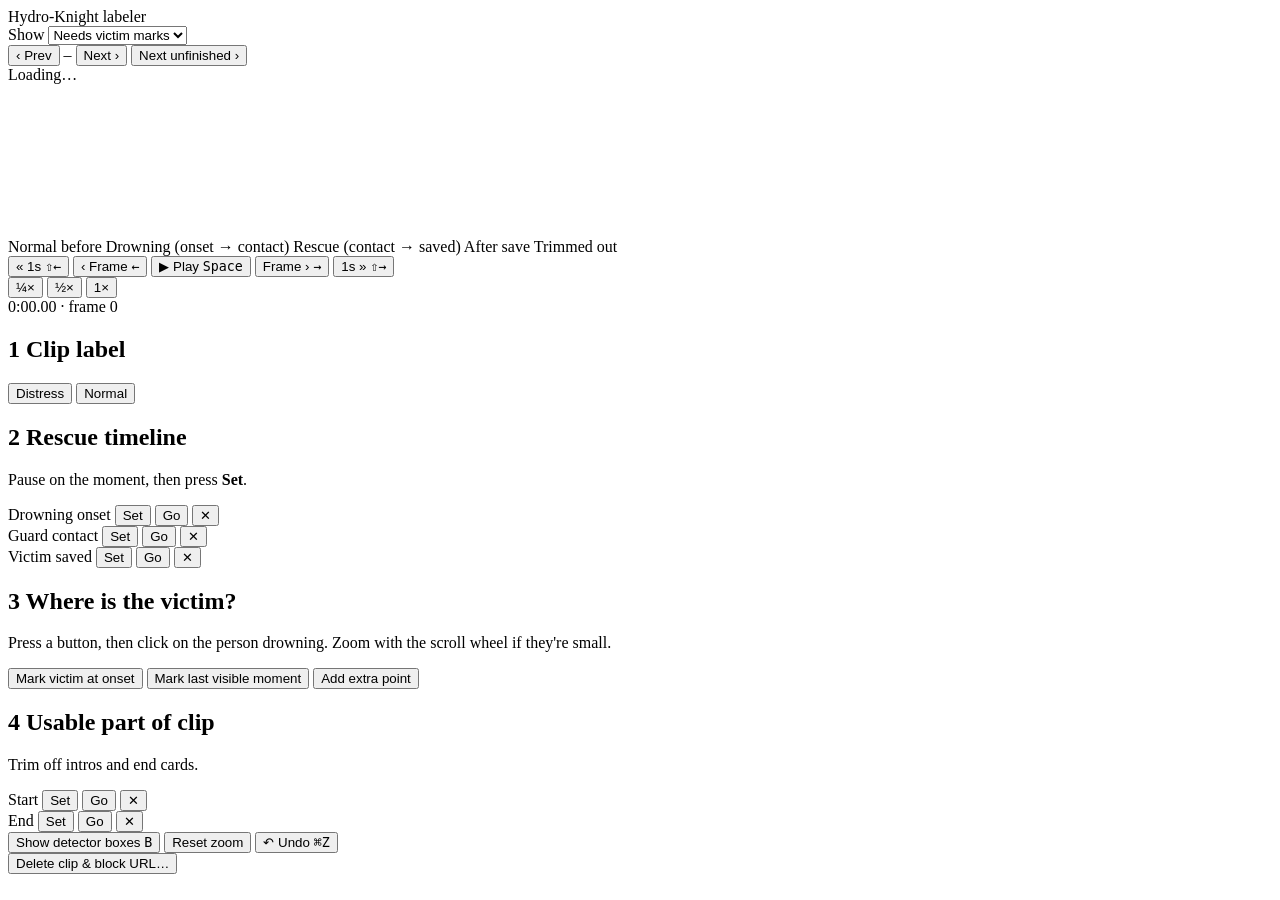
==== src/hydro_knight/annotate/static/index.html @ c94e8e6b "Replace the tkinter annotator with a browser labeler for rescue timelines and victim positions A loc" ====
<!doctype html>
<html lang="en">
<head>
  <meta charset="utf-8">
  <meta name="viewport" content="width=device-width, initial-scale=1">
  <title>Hydro-Knight Labeler</title>
  <link rel="stylesheet" href="/static/style.css">
</head>
<body>
  <header class="topbar">
    <div class="brand">Hydro-Knight labeler</div>
    <label class="filter">
      Show
      <select id="filter">
        <option value="needs_victim">Needs victim marks</option>
        <option value="distress">All rescue clips</option>
        <option value="unlabeled">Unlabeled</option>
        <option value="all">All clips</option>
      </select>
    </label>
    <div class="nav">
      <button id="prev" class="btn ghost" title="Previous clip">‹ Prev</button>
      <span id="counter" class="counter">–</span>
      <button id="next" class="btn ghost" title="Next clip">Next ›</button>
      <button id="nextTodo" class="btn" title="Next clip that still needs marks">Next unfinished ›</button>
    </div>
    <div id="saveState" class="pill">Loading…</div>
  </header>

  <main class="layout">
    <section class="left">
      <div class="clipline">
        <span id="clipId" class="mono"></span>
        <span id="clipNotes" class="muted"></span>
      </div>

      <div id="stage" class="stage">
        <div id="zoomer" class="zoomer">
          <video id="video" preload="auto" playsinline muted></video>
          <canvas id="overlay"></canvas>
        </div>
        <div id="armBanner" class="arm-banner" hidden>
          <span id="armText">Click on the victim</span>
          <button id="armCancel" class="btn small ghost">Cancel <kbd>Esc</kbd></button>
        </div>
        <div id="zoomBadge" class="zoom-badge" hidden>1.0×</div>
        <div id="emptyState" class="empty-state" hidden>No clips match this filter.</div>
      </div>

      <div id="timeline" class="timeline" title="Click to jump">
        <div id="tlSegments" class="tl-segments"></div>
        <div id="tlMarks" class="tl-marks"></div>
        <div id="tlHead" class="tl-head"></div>
      </div>
      <div class="legend">
        <span><i class="sw normal"></i>Normal before</span>
        <span><i class="sw distress"></i>Drowning (onset → contact)</span>
        <span><i class="sw rescue"></i>Rescue (contact → saved)</span>
        <span><i class="sw after"></i>After save</span>
        <span><i class="sw trimmed"></i>Trimmed out</span>
      </div>

      <div class="transport">
        <button class="btn" data-act="back1s" title="Back 1 second">« 1s <kbd>⇧←</kbd></button>
        <button class="btn" data-act="backFrame" title="Back one frame">‹ Frame <kbd>←</kbd></button>
        <button id="playBtn" class="btn primary wide" data-act="play">▶ Play <kbd>Space</kbd></button>
        <button class="btn" data-act="fwdFrame" title="Forward one frame">Frame › <kbd>→</kbd></button>
        <button class="btn" data-act="fwd1s" title="Forward 1 second">1s » <kbd>⇧→</kbd></button>
        <div class="speeds" role="group" aria-label="Playback speed">
          <button class="btn chip" data-speed="0.25">¼×</button>
          <button class="btn chip" data-speed="0.5">½×</button>
          <button class="btn chip active" data-speed="1">1×</button>
        </div>
        <div id="clock" class="clock mono">0:00.00 · frame 0</div>
      </div>
    </section>

    <aside class="panel">
      <div class="card">
        <h2><span class="step">1</span> Clip label <span id="chkLabel" class="chk"></span></h2>
        <div class="seg">
          <button class="btn toggle" data-label="distress">Distress</button>
          <button class="btn toggle" data-label="normal">Normal</button>
        </div>
      </div>

      <div class="card" id="eventCard">
        <h2><span class="step">2</span> Rescue timeline <span id="chkTimes" class="chk"></span></h2>
        <p class="hint">Pause on the moment, then press <b>Set</b>.</p>
        <div class="row" data-field="start">
          <span class="name"><i class="sw distress"></i>Drowning onset</span>
          <span class="val mono" data-val></span>
          <button class="btn small" data-set>Set</button>
          <button class="btn small ghost" data-go title="Jump here">Go</button>
          <button class="btn small ghost danger" data-clear title="Clear">✕</button>
        </div>
        <div class="row" data-field="contact">
          <span class="name"><i class="sw rescue"></i>Guard contact</span>
          <span class="val mono" data-val></span>
          <button class="btn small" data-set>Set</button>
          <button class="btn small ghost" data-go title="Jump here">Go</button>
          <button class="btn small ghost danger" data-clear title="Clear">✕</button>
        </div>
        <div class="row" data-field="end">
          <span class="name"><i class="sw after"></i>Victim saved</span>
          <span class="val mono" data-val></span>
          <button class="btn small" data-set>Set</button>
          <button class="btn small ghost" data-go title="Jump here">Go</button>
          <button class="btn small ghost danger" data-clear title="Clear">✕</button>
        </div>
        <p id="eventWarn" class="warn" hidden></p>
      </div>

      <div class="card" id="victimCard">
        <h2><span class="step">3</span> Where is the victim? <span id="chkVictim" class="chk"></span></h2>
        <p class="hint">Press a button, then click on the person drowning. Zoom with the scroll wheel if they're small.</p>
        <div class="stack">
          <button class="btn arm" data-arm="onset">Mark victim at onset</button>
          <button class="btn arm" data-arm="last_seen">Mark last visible moment</button>
          <button class="btn arm ghost" data-arm="extra">Add extra point</button>
        </div>
        <ul id="markList" class="marks"></ul>
      </div>

      <div class="card">
        <h2><span class="step">4</span> Usable part of clip</h2>
        <p class="hint">Trim off intros and end cards.</p>
        <div class="row" data-field="trimStart">
          <span class="name">Start</span>
          <span class="val mono" data-val></span>
          <button class="btn small" data-set>Set</button>
          <button class="btn small ghost" data-go>Go</button>
          <button class="btn small ghost danger" data-clear title="Reset">✕</button>
        </div>
        <div class="row" data-field="trimEnd">
          <span class="name">End</span>
          <span class="val mono" data-val></span>
          <button class="btn small" data-set>Set</button>
          <button class="btn small ghost" data-go>Go</button>
          <button class="btn small ghost danger" data-clear title="Reset">✕</button>
        </div>
      </div>

      <div class="card tools">
        <button id="boxesBtn" class="btn toggle" title="Show what the detector found on this frame">Show detector boxes <kbd>B</kbd></button>
        <button id="zoomReset" class="btn ghost">Reset zoom</button>
        <button id="undoBtn" class="btn ghost">↶ Undo <kbd>⌘Z</kbd></button>
      </div>

      <div class="card danger-zone">
        <button id="deleteBtn" class="btn danger">Delete clip &amp; block URL…</button>
      </div>
    </aside>
  </main>

  <div id="modal" class="modal" hidden>
    <div class="modal-box">
      <h3>Delete this clip?</h3>
      <p>The video file is removed and its URL is added to the blocklist so it is never collected again. This can't be undone from here.</p>
      <div class="modal-actions">
        <button id="modalCancel" class="btn ghost">Cancel</button>
        <button id="modalConfirm" class="btn danger">Delete</button>
      </div>
    </div>
  </div>

  <div id="toasts" class="toasts" aria-live="polite"></div>
  <script src="/static/app.js"></script>
</body>
</html>
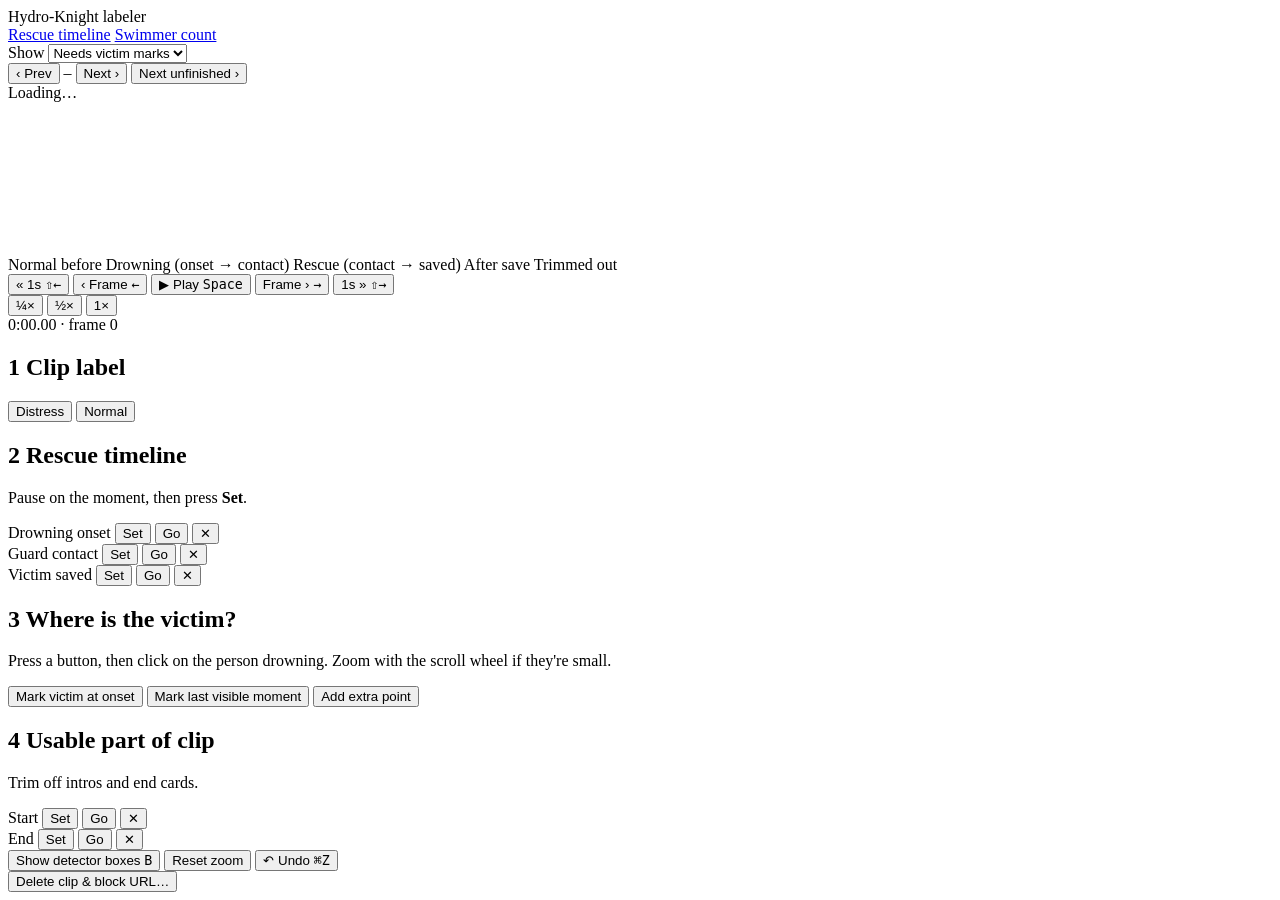
==== commit 7dc048e3: "Add a Swimmer count tab to the labeler for per-frame person counts The labeler now has two tabs: Res" ====
--- a/src/hydro_knight/annotate/static/index.html
+++ b/src/hydro_knight/annotate/static/index.html
@@ -9,6 +9,10 @@
 <body>
   <header class="topbar">
     <div class="brand">Hydro-Knight labeler</div>
+    <nav class="tabs" aria-label="Labeling task">
+      <a class="tab active" href="/" aria-current="page">Rescue timeline</a>
+      <a class="tab" href="/count">Swimmer count</a>
+    </nav>
     <label class="filter">
       Show
       <select id="filter">
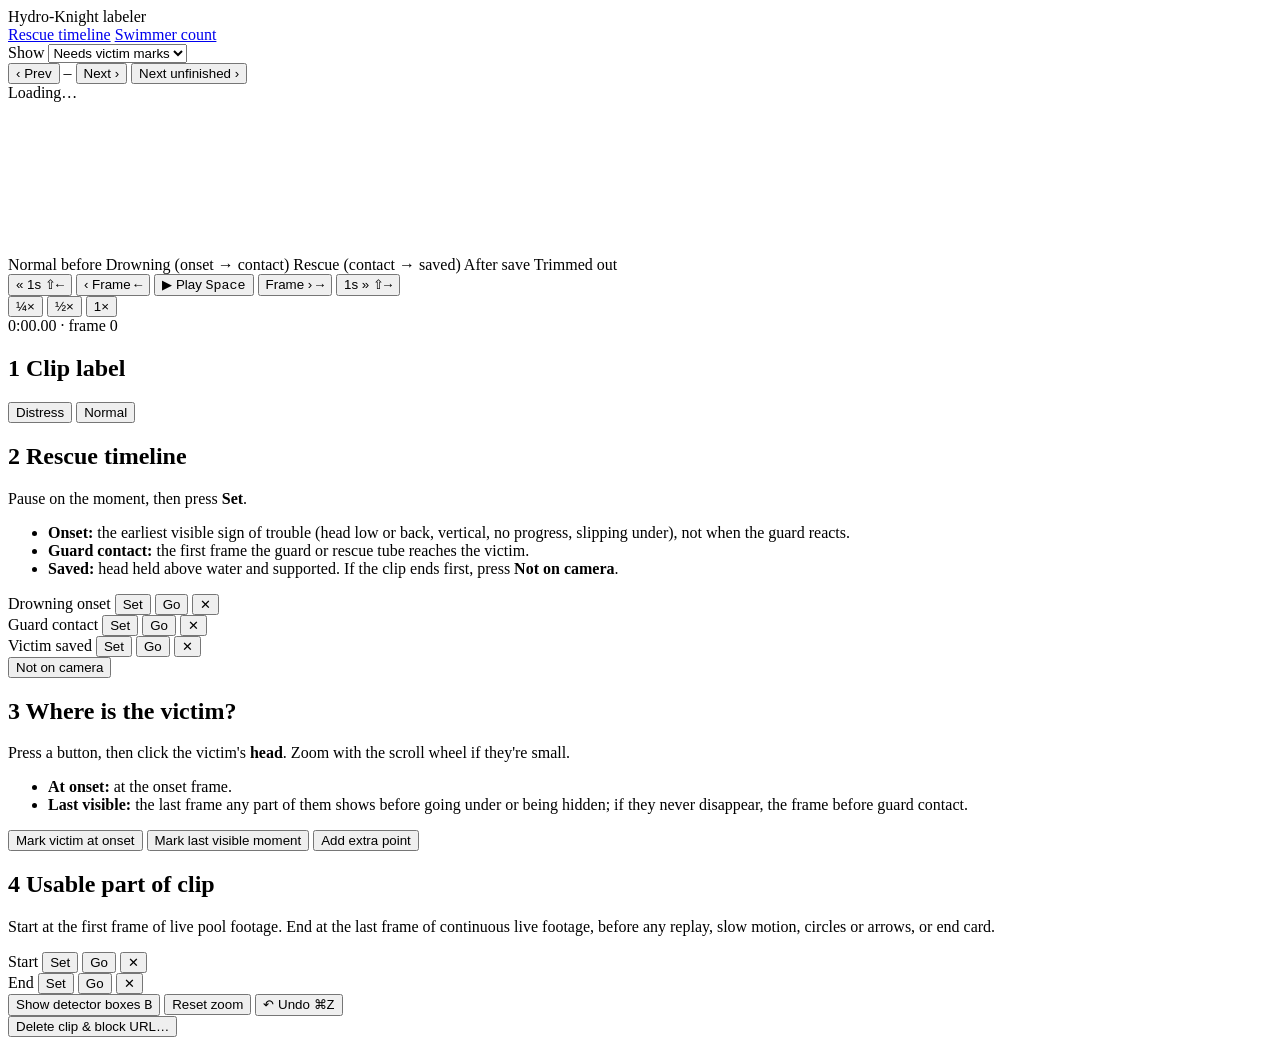
==== commit 668d43c7: "Keep half-finished rescue events and support saves that happen off camera Clearing "Victim saved" us" ====
--- a/src/hydro_knight/annotate/static/index.html
+++ b/src/hydro_knight/annotate/static/index.html
@@ -91,6 +91,11 @@
       <div class="card" id="eventCard">
         <h2><span class="step">2</span> Rescue timeline <span id="chkTimes" class="chk"></span></h2>
         <p class="hint">Pause on the moment, then press <b>Set</b>.</p>
+        <ul class="protocol">
+          <li><b>Onset:</b> the earliest visible sign of trouble (head low or back, vertical, no progress, slipping under), not when the guard reacts.</li>
+          <li><b>Guard contact:</b> the first frame the guard or rescue tube reaches the victim.</li>
+          <li><b>Saved:</b> head held above water and supported. If the clip ends first, press <b>Not on camera</b>.</li>
+        </ul>
         <div class="row" data-field="start">
           <span class="name"><i class="sw distress"></i>Drowning onset</span>
           <span class="val mono" data-val></span>
@@ -112,12 +117,19 @@
           <button class="btn small ghost" data-go title="Jump here">Go</button>
           <button class="btn small ghost danger" data-clear title="Clear">✕</button>
         </div>
+        <div class="offcam-row">
+          <button class="btn small toggle" data-offcam title="The clip ends before the victim is saved">Not on camera</button>
+        </div>
         <p id="eventWarn" class="warn" hidden></p>
       </div>
 
       <div class="card" id="victimCard">
         <h2><span class="step">3</span> Where is the victim? <span id="chkVictim" class="chk"></span></h2>
-        <p class="hint">Press a button, then click on the person drowning. Zoom with the scroll wheel if they're small.</p>
+        <p class="hint">Press a button, then click the victim's <b>head</b>. Zoom with the scroll wheel if they're small.</p>
+        <ul class="protocol">
+          <li><b>At onset:</b> at the onset frame.</li>
+          <li><b>Last visible:</b> the last frame any part of them shows before going under or being hidden; if they never disappear, the frame before guard contact.</li>
+        </ul>
         <div class="stack">
           <button class="btn arm" data-arm="onset">Mark victim at onset</button>
           <button class="btn arm" data-arm="last_seen">Mark last visible moment</button>
@@ -128,7 +140,7 @@
 
       <div class="card">
         <h2><span class="step">4</span> Usable part of clip</h2>
-        <p class="hint">Trim off intros and end cards.</p>
+        <p class="hint">Start at the first frame of live pool footage. End at the last frame of continuous live footage, before any replay, slow motion, circles or arrows, or end card.</p>
         <div class="row" data-field="trimStart">
           <span class="name">Start</span>
           <span class="val mono" data-val></span>
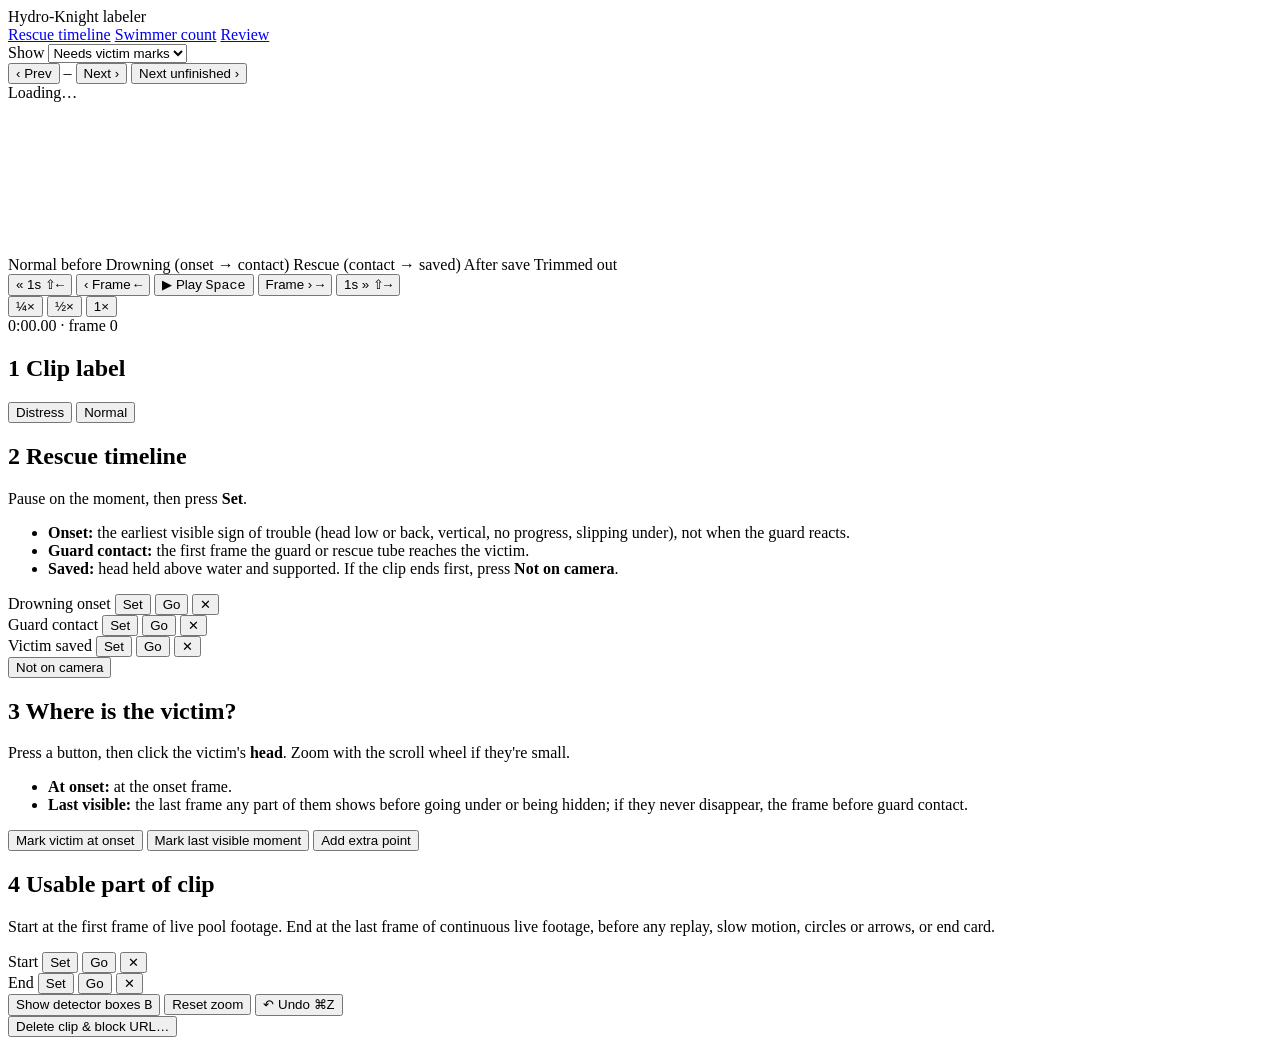
==== commit 5a637d6a: "Add a Review tab to the labeler for quick good/not-good checks of Claude's labels Plays each clip Cl" ====
--- a/src/hydro_knight/annotate/static/index.html
+++ b/src/hydro_knight/annotate/static/index.html
@@ -12,6 +12,7 @@
     <nav class="tabs" aria-label="Labeling task">
       <a class="tab active" href="/" aria-current="page">Rescue timeline</a>
       <a class="tab" href="/count">Swimmer count</a>
+      <a class="tab" href="/review">Review</a>
     </nav>
     <label class="filter">
       Show
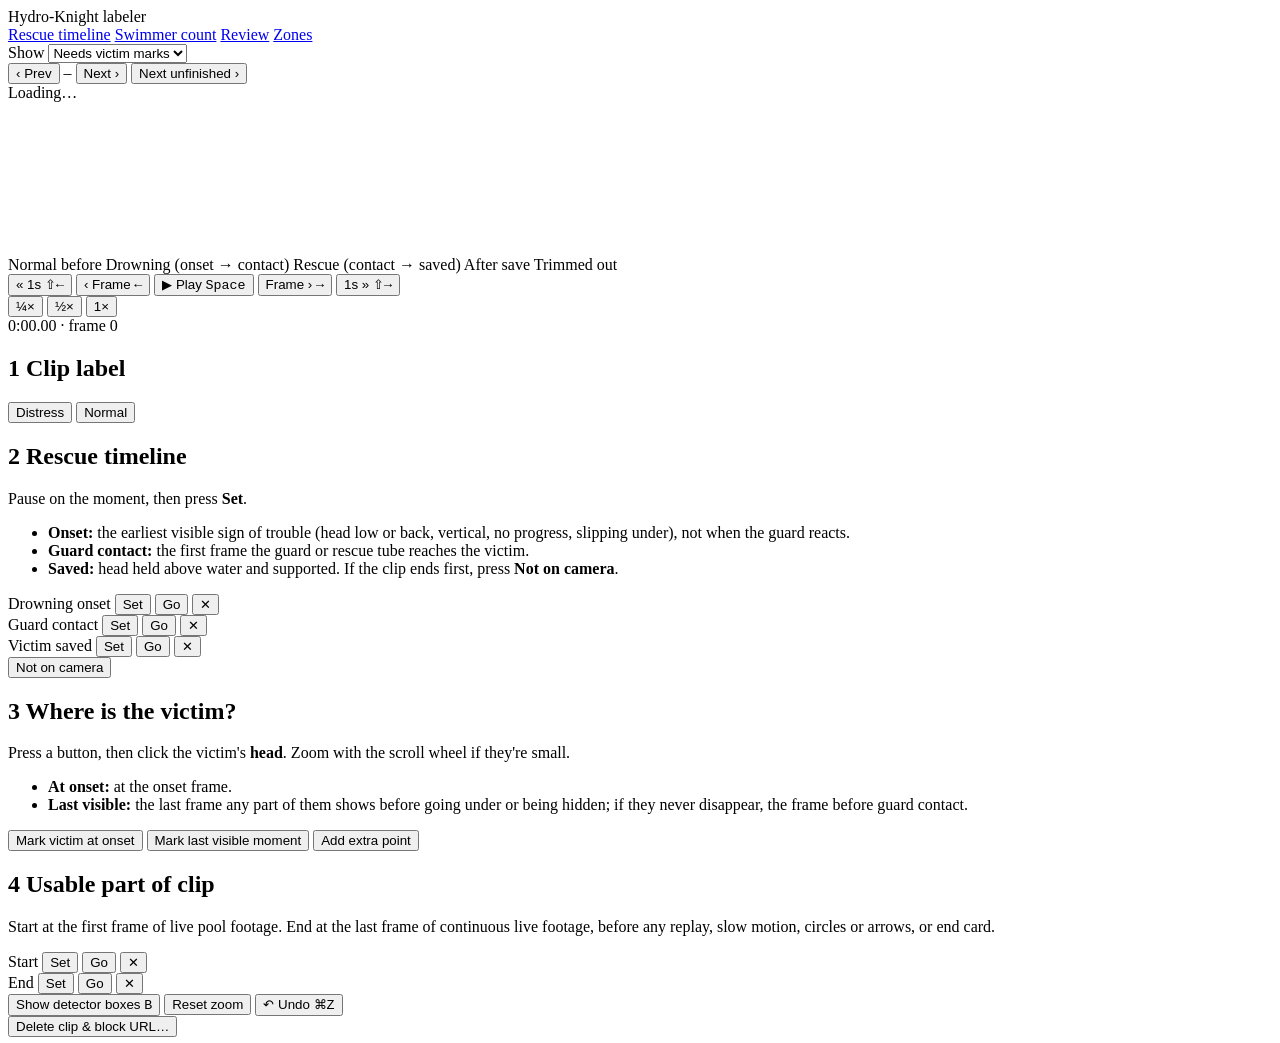
==== commit 90bfeea1: "Labeler Zones tab: draw each clip's coverage zone A real install gives every camera a zone: the wate" ====
--- a/src/hydro_knight/annotate/static/index.html
+++ b/src/hydro_knight/annotate/static/index.html
@@ -13,6 +13,7 @@
       <a class="tab active" href="/" aria-current="page">Rescue timeline</a>
       <a class="tab" href="/count">Swimmer count</a>
       <a class="tab" href="/review">Review</a>
+      <a class="tab" href="/zones">Zones</a>
     </nav>
     <label class="filter">
       Show
